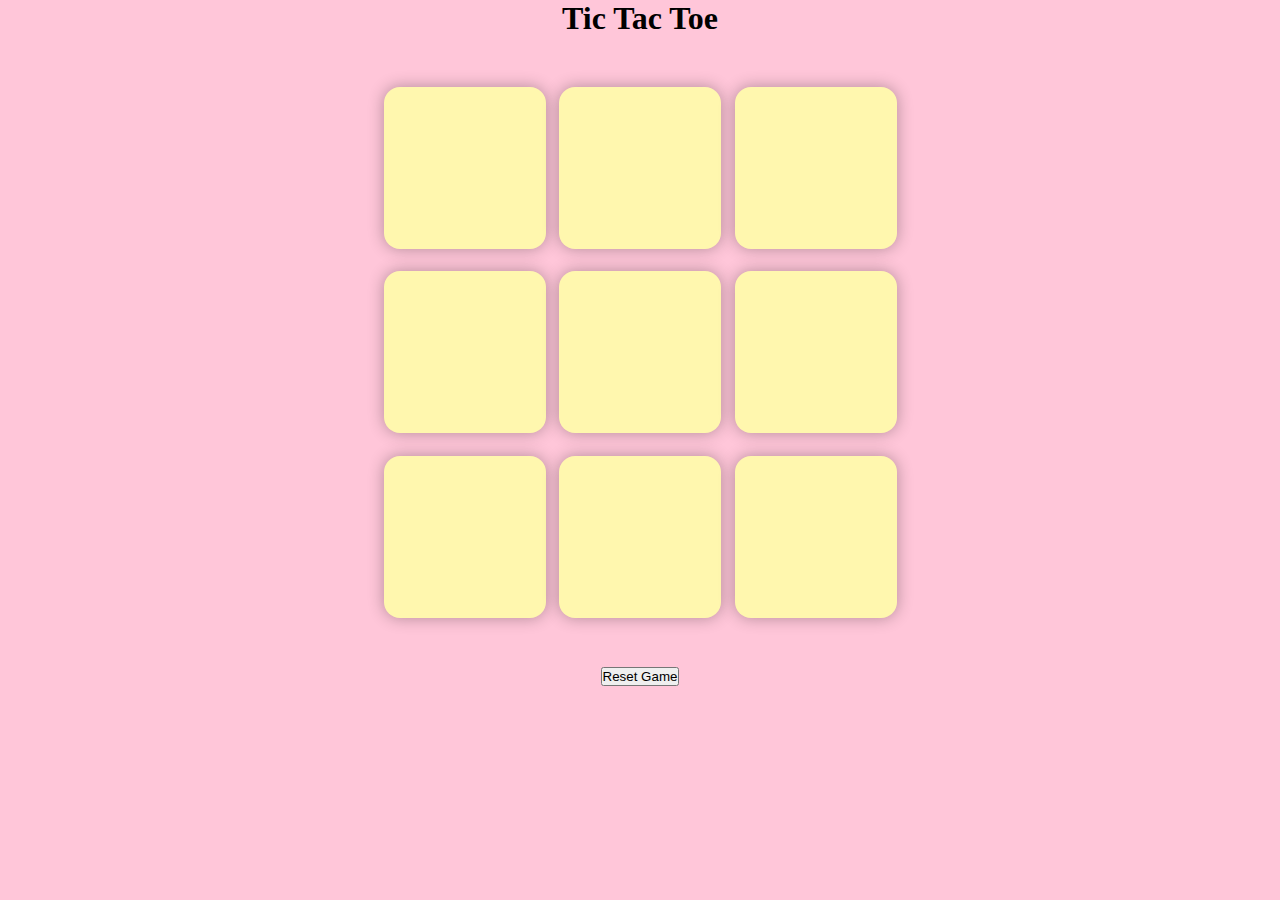
==== Tic_Tac_Toe/index.html @ 112f253c "Tic Toc Toe" ====
<!DOCTYPE html>
<html lang="en">
<head>
    <meta charset="UTF-8">
    <meta name="viewport" content="width=device-width, initial-scale=1.0">
    <title>Tic Tac Toe</title>
    <link rel="stylesheet" href="style.css">
</head>
<body>
    <main>
    <h1>Tic Tac Toe</h1>
    <div class="container">
    <div class="game">
        <button class="box"></button>
        <button class="box"></button>
        <button class="box"></button>
        <button class="box"></button>
        <button class="box"></button>
        <button class="box"></button>
        <button class="box"></button>
        <button class="box"></button>
        <button class="box"></button>
    </div>
    </div>  
    <button id="reset-btn">Reset Game</button>
</main>

</body>
<script src="app.js"></script>
</html>
---- Tic_Tac_Toe/style.css ----
*{
    margin: 0;
    padding: 0;
}
body{
    background-color: #FFC6D9;
    text-align: center;
}
.container{
    height: 70vh;
    display: flex;
    justify-content: center;
    align-items: center;
}
.game {
    height: 60vmin;
    width: 60vmin;
    display: flex;
    flex-wrap: wrap;
    justify-content: center;
    align-items: center;
    gap: 1.5vmin;
}
.box{
    height: 18vmin;
    width: 18vmin;
    background-color: #FFF7AE;
    border-radius: 1rem;
    border: none;
    box-shadow:  0 0 1rem rgba(0,0,0,0.3);
    font-size: 8vmin;
    color: #48284A;
}
.reset-btn{
    padding: 1rem;
    font-size: 1.25rem;
    background-color: #FFE1C6;
    border-radius: 1rem;
    box-shadow:  0 0 1rem rgba(0,0,0,0.3);
    border: none;

}
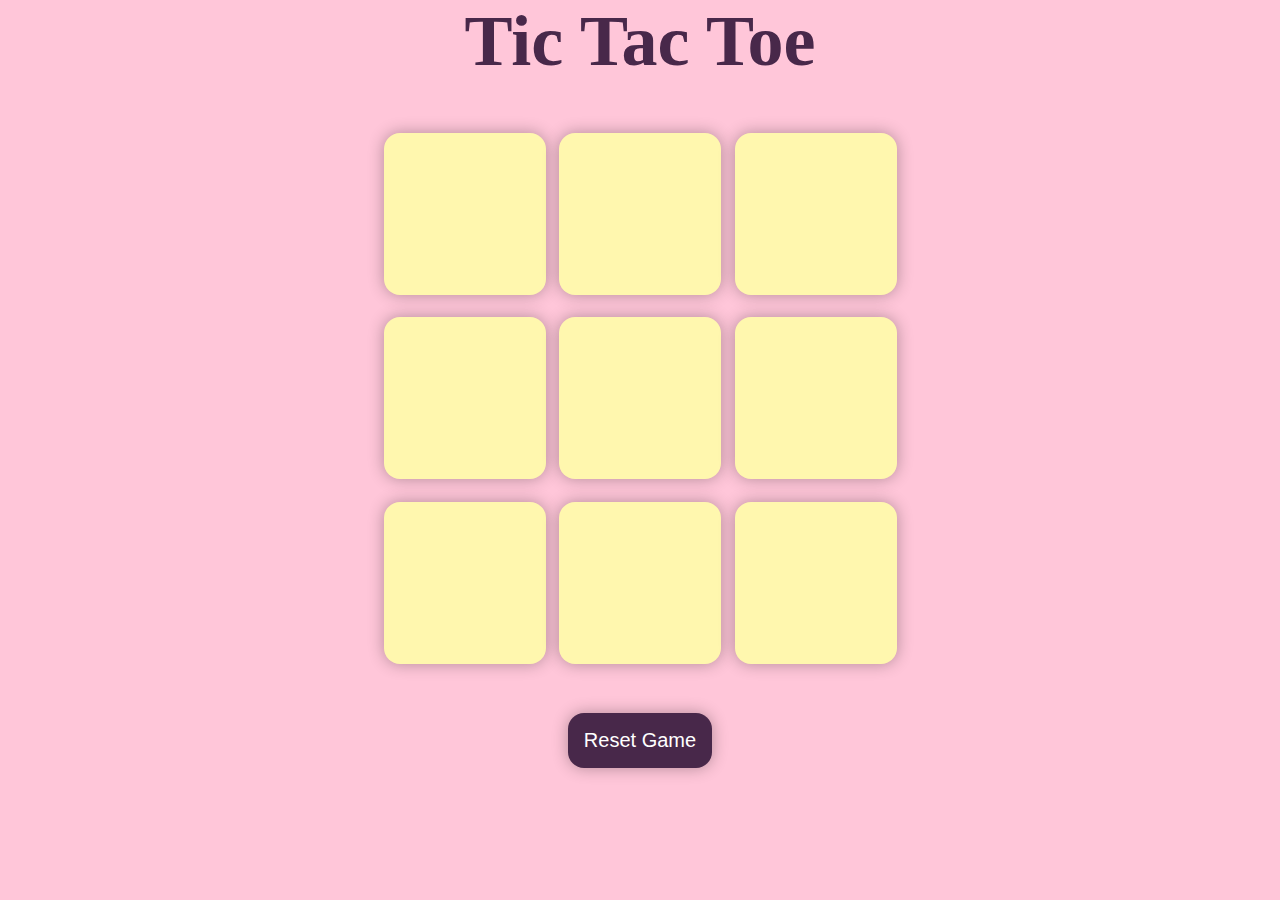
==== commit e272cd72: "Tic Tac Toe" ====
--- a/Tic_Tac_Toe/index.html
+++ b/Tic_Tac_Toe/index.html
@@ -7,6 +7,11 @@
     <link rel="stylesheet" href="style.css">
 </head>
 <body>
+    <div class="msg-container hide  ">
+        <p id="msg">Winner</p>
+        <button id="new-btn">New Game</button>
+
+    </div>
     <main>
     <h1>Tic Tac Toe</h1>
     <div class="container">
--- a/Tic_Tac_Toe/style.css
+++ b/Tic_Tac_Toe/style.css
@@ -5,6 +5,8 @@
 body{
     background-color: #FFC6D9;
     text-align: center;
+    font-size: 4vmin;
+    color: #48284A;
 }
 .container{
     height: 70vh;
@@ -31,12 +33,38 @@
     font-size: 8vmin;
     color: #48284A;
 }
-.reset-btn{
+#reset-btn{
     padding: 1rem;
     font-size: 1.25rem;
-    background-color: #FFE1C6;
+    background-color: #48284A;
+    color: white;
     border-radius: 1rem;
     box-shadow:  0 0 1rem rgba(0,0,0,0.3);
     border: none;
 
+}
+#new-btn{
+    padding: 1rem;
+    font-size: 1.25rem;
+    background-color: #48284A;
+    color: white;
+    border-radius: 1rem;
+    box-shadow:  0 0 1rem rgba(0,0,0,0.3);
+    border: none;
+}
+
+#msg{
+    color: #710000;
+    font-size: 8vmin;
+}
+.msg-container{
+    height: 100vmin;
+    display: flex;
+    justify-content: center;
+    align-items: center;
+    flex-direction: column;
+    gap: 4rem;
+}
+.hide{
+    display: none;
 }